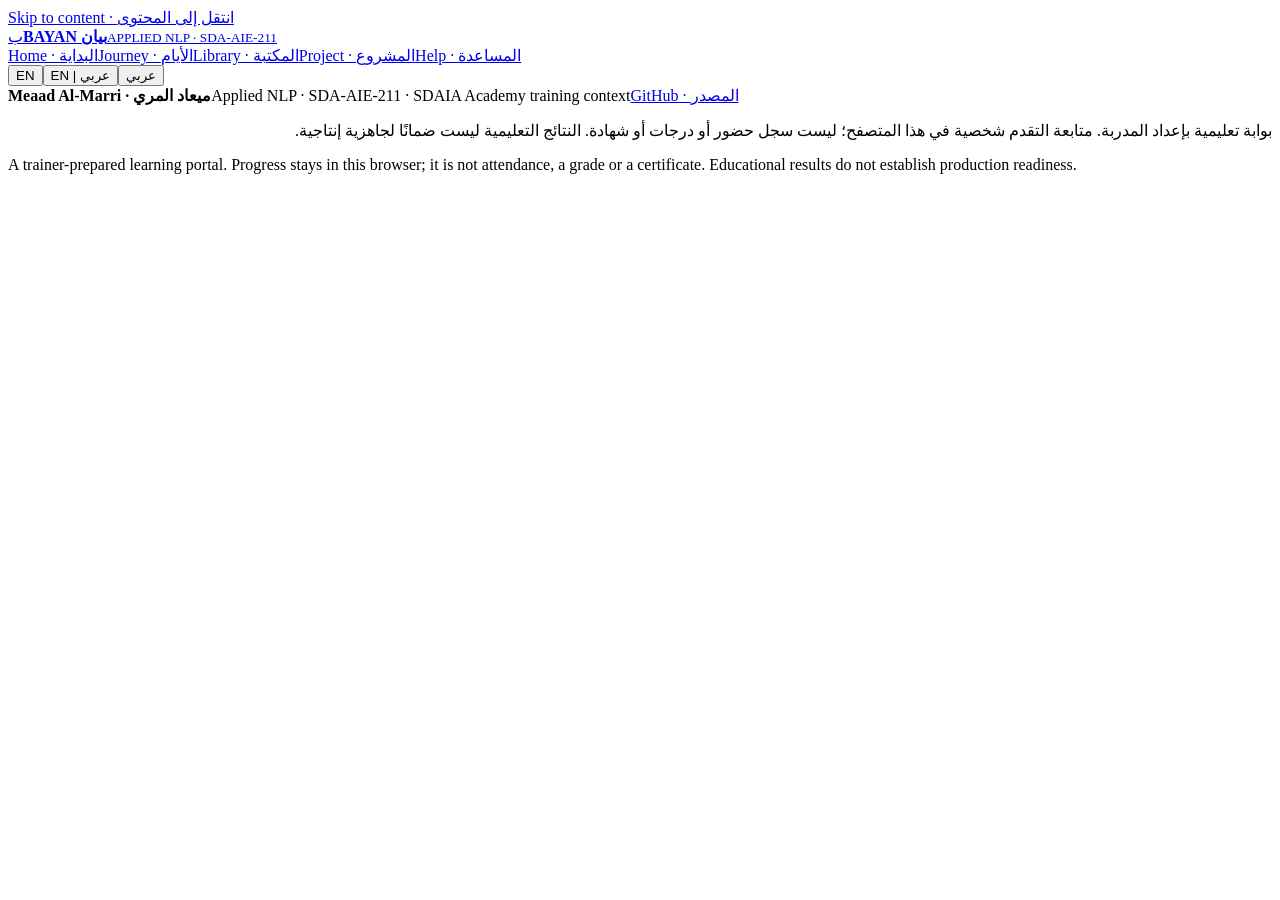
==== portal/template.html @ f535718d "feat(bayan): publish verified bilingual learner portal and 24-hour delivery plan" ====
<!doctype html>
<html lang="ar" dir="ltr" data-language="both">
<head>
<meta charset="utf-8"><meta name="viewport" content="width=device-width,initial-scale=1">
<meta name="description" content="Bayan: bilingual Applied NLP learning portal by Meaad Al-Marri. SDA-AIE-211. Four days, 24 learning hours, original lessons and Colab labs.">
<meta name="theme-color" content="#071c2f">
<title>بيان | Bayan — Applied NLP</title>
<style>/*PORTAL_CSS*/</style>
</head>
<body>
<a class="skip" href="#main">Skip to content · انتقل إلى المحتوى</a>
<header class="topbar"><div class="nav-wrap">
<a class="brand" href="#home" aria-label="Bayan home · الرئيسية"><span class="brand-mark" aria-hidden="true">ب</span><span><b>BAYAN <span lang="ar" dir="rtl">بيان</span></b><small>APPLIED NLP · SDA-AIE-211</small></span></a>
<nav aria-label="Main navigation · التنقل الرئيسي"><a href="#home">Home · البداية</a><a href="#journey">Journey · الأيام</a><a href="#library">Library · المكتبة</a><a href="#project">Project · المشروع</a><a href="#help">Help · المساعدة</a></nav>
<div class="languages" role="group" aria-label="Display language · لغة العرض"><button data-language="en" aria-pressed="false">EN</button><button data-language="both" aria-pressed="true">EN | عربي</button><button data-language="ar" aria-pressed="false">عربي</button></div>
</div></header>
<main id="main" tabindex="-1"></main>
<footer><div class="footer-inner"><b>Meaad Al-Marri · ميعاد المري</b><span>Applied NLP · SDA-AIE-211 · SDAIA Academy training context</span><a href="https://github.com/almiyead-rgb/bayan-applied-nlp-course">GitHub · المصدر</a><p dir="rtl" lang="ar">بوابة تعليمية بإعداد المدربة. متابعة التقدم شخصية في هذا المتصفح؛ ليست سجل حضور أو درجات أو شهادة. النتائج التعليمية ليست ضمانًا لجاهزية إنتاجية.</p><p lang="en">A trainer-prepared learning portal. Progress stays in this browser; it is not attendance, a grade or a certificate. Educational results do not establish production readiness.</p></div></footer>
<div id="notice" role="status" aria-live="polite"></div>
<noscript><p dir="rtl">تحتاج أدوات التنقل والبحث إلى JavaScript. جميع الدروس متاحة من <a href="https://github.com/almiyead-rgb/bayan-applied-nlp-course/blob/main/START_HERE.md">دليل البداية في GitHub</a>.</p><p>Enable JavaScript for the portal, or use the original GitHub learning materials linked above.</p></noscript>
<script id="portal-data" type="application/json">/*PORTAL_DATA*/</script>
<script>/*PORTAL_JS*/</script>
</body></html>
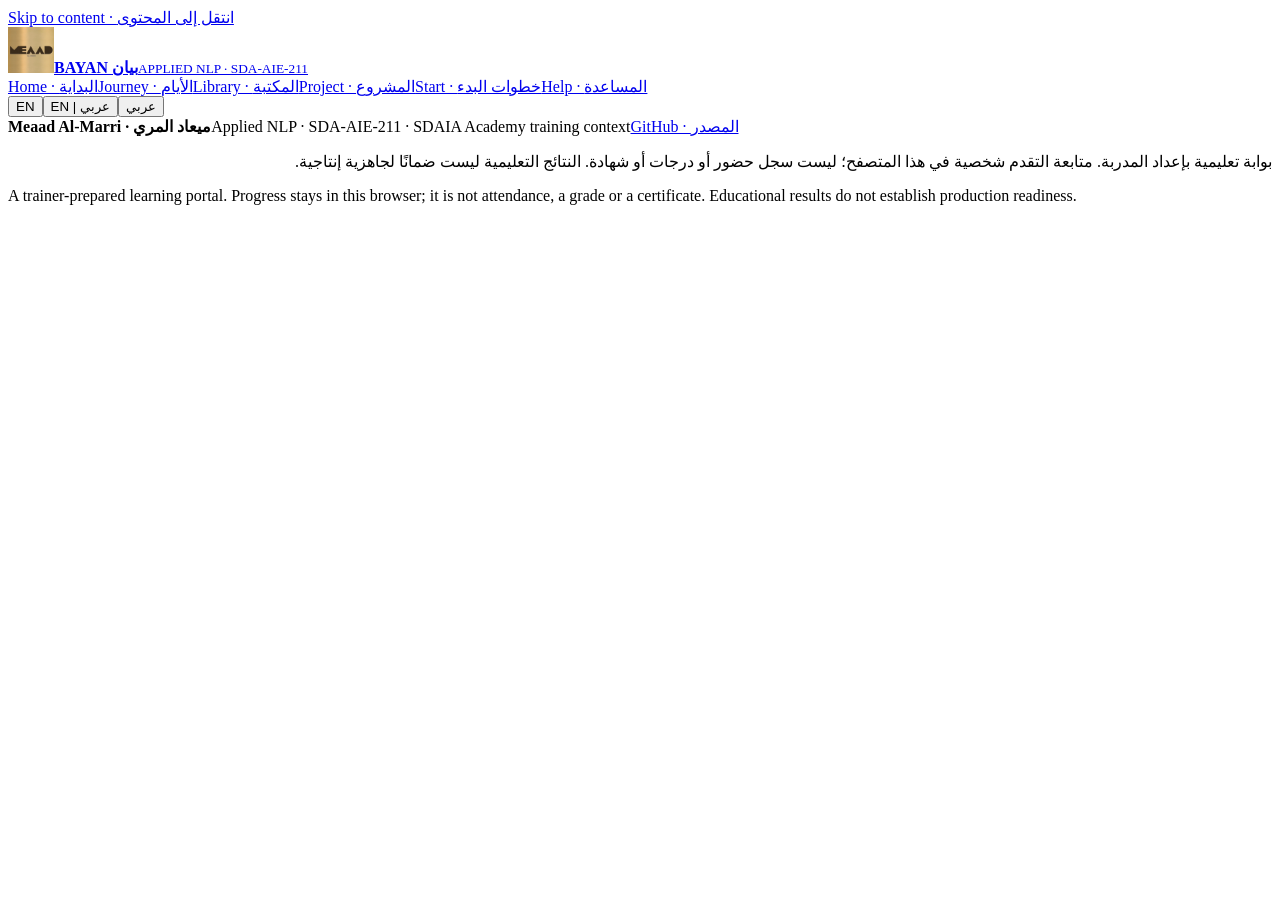
==== commit 300a7b43: "feat(bayan): project architecture, 100-point rubric and one-shot learner hand-in" ====
--- a/portal/template.html
+++ b/portal/template.html
@@ -10,8 +10,8 @@
 <body>
 <a class="skip" href="#main">Skip to content · انتقل إلى المحتوى</a>
 <header class="topbar"><div class="nav-wrap">
-<a class="brand" href="#home" aria-label="Bayan home · الرئيسية"><span class="brand-mark" aria-hidden="true">ب</span><span><b>BAYAN <span lang="ar" dir="rtl">بيان</span></b><small>APPLIED NLP · SDA-AIE-211</small></span></a>
-<nav aria-label="Main navigation · التنقل الرئيسي"><a href="#home">Home · البداية</a><a href="#journey">Journey · الأيام</a><a href="#library">Library · المكتبة</a><a href="#project">Project · المشروع</a><a href="#help">Help · المساعدة</a></nav>
+<a class="brand" href="#home" aria-label="Bayan home · الرئيسية"><img class="brand-mark brand-image" src="[data-uri]" alt="Meaad Al-Marri · ميعاد المري" width="46" height="46"><span><b>BAYAN <span lang="ar" dir="rtl">بيان</span></b><small>APPLIED NLP · SDA-AIE-211</small></span></a>
+<nav aria-label="Main navigation · التنقل الرئيسي"><a href="#home">Home · البداية</a><a href="#journey">Journey · الأيام</a><a href="#library">Library · المكتبة</a><a href="#project">Project · المشروع</a><a href="#start">Start · خطوات البدء</a><a href="#help">Help · المساعدة</a></nav>
 <div class="languages" role="group" aria-label="Display language · لغة العرض"><button data-language="en" aria-pressed="false">EN</button><button data-language="both" aria-pressed="true">EN | عربي</button><button data-language="ar" aria-pressed="false">عربي</button></div>
 </div></header>
 <main id="main" tabindex="-1"></main>
